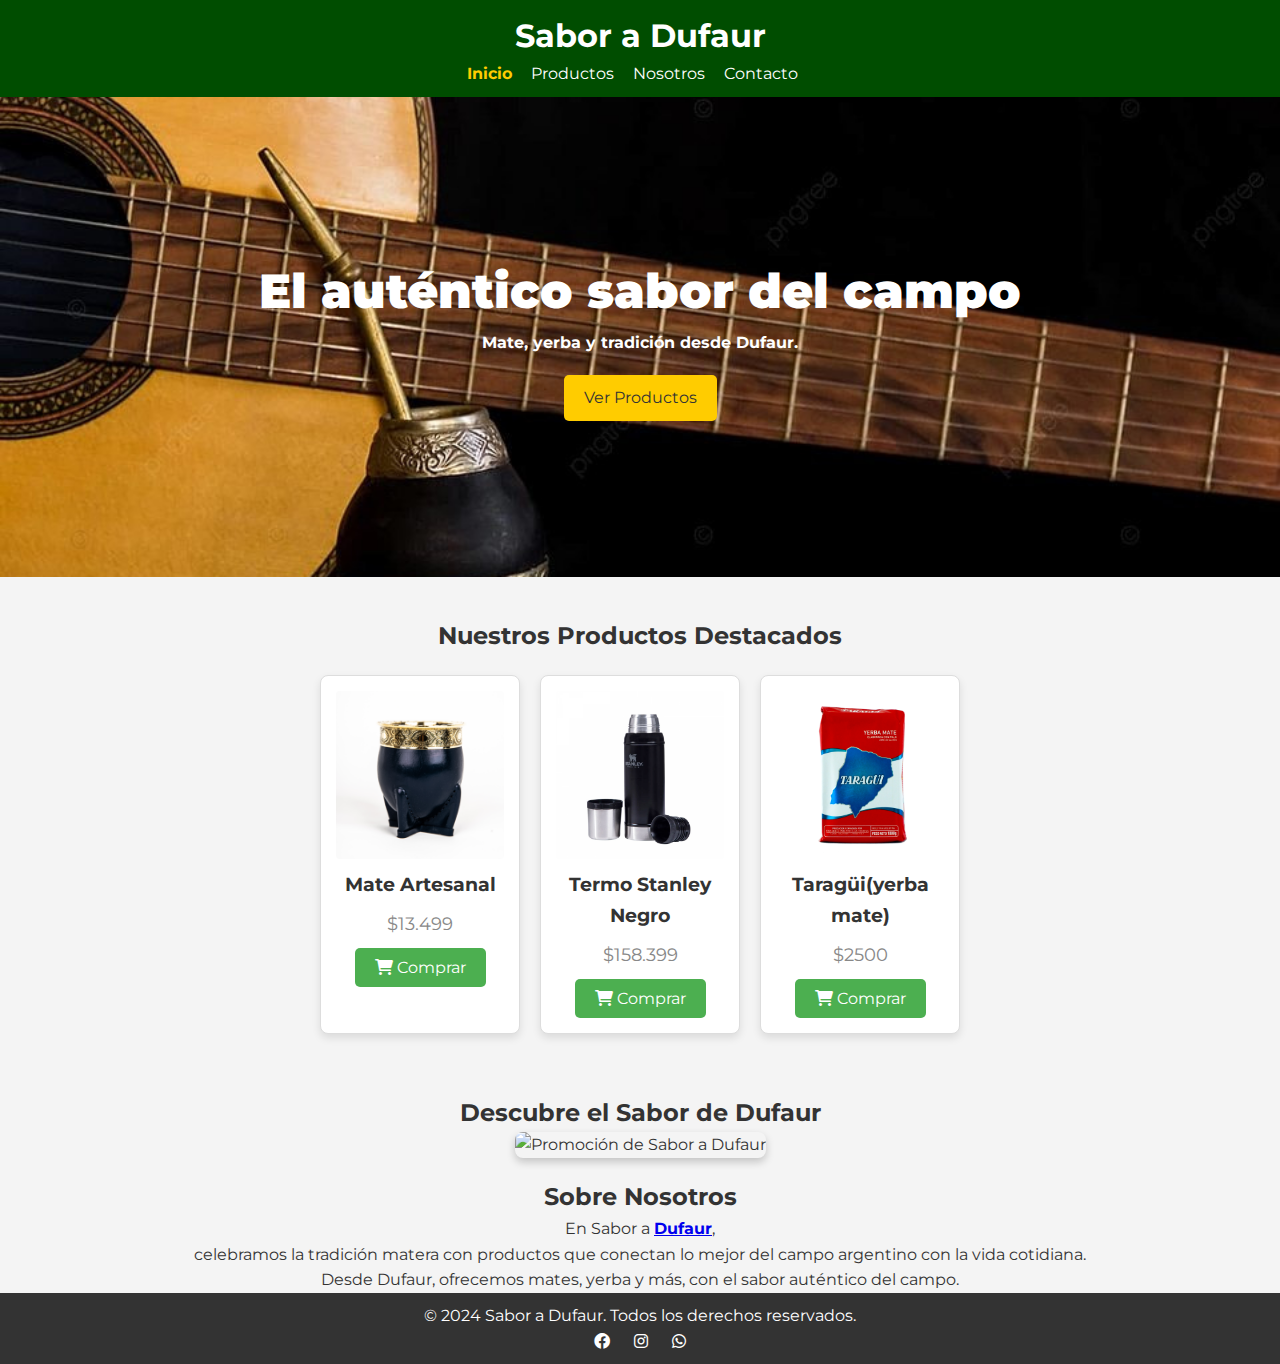
==== index.html @ f7d8678d "desk sanpe" ====
<!DOCTYPE html>
<html lang="es">
<head>
    <meta charset="UTF-8">
    <meta name="viewport" content="width=device-width, initial-scale=1.0">
    <meta name="description" content="Sabor a Dufaur - El auténtico sabor del campo argentino, mate, yerba y más.">
    <link rel="icon" href="imagenes/favicon-32x32.png" type="image/png"> 
    <title>Sabor a Dufaur</title>
    <link href="https://fonts.googleapis.com/css2?family=Montserrat:wght@400;700&display=swap" rel="stylesheet">
    <link rel="stylesheet" href="https://cdnjs.cloudflare.com/ajax/libs/font-awesome/6.0.0-beta3/css/all.min.css">
    <link rel="stylesheet" href="style-duf.css">
</head>
<body>
    <header>
        <div class="logo">
            <h1>Sabor a Dufaur</h1>
        </div>
        <nav>
            <ul>
                <li><a href="index.html" class="active">Inicio</a></li>
                <li><a href="productos.html">Productos</a></li>
                <li><a href="nosotros.html">Nosotros</a></li>
                <li><a href="contacto.html">Contacto</a></li>
            </ul>
        </nav>
    </header>

    <section id="inicio" class="hero">
        <h2><b>El auténtico sabor del campo</b></h2>
        <p class="principalabajo"><b>Mate, yerba y tradición desde Dufaur.</b></p>
        <a href="productos.html" class="cta-button">Ver Productos</a>
    </section>

    <main>        
        <section id="productos" class="productos">
            <h2>Nuestros Productos Destacados</h2>
            <div class="product-grid">
                <div class="product-item">
                    <img src="imagenes/MATE-CUERO-LISO-SELECCIONADO5-768x768.png" alt="Mate artesanal">
                    <h3>Mate Artesanal</h3>
                    <p>$13.499</p>
                    <div>
                        <button class="buy-button">
                            <i class="fas fa-shopping-cart"></i> Comprar
                        </button>
                    </div>
                </div>
                <div class="product-item">
                    <img src="imagenes/stanleynegro.jpg" alt="Termo premium Stanley negro">
                    <h3>Termo Stanley Negro</h3>
                    <p>$158.399</p>
                    <div>
                        <button class="buy-button">
                            <i class="fas fa-shopping-cart"></i> Comprar
                        </button>
                    </div>
                </div>
                <div class="product-item">
                    <img src="imagenes/taragui.png" alt="Yerba mate">
                    <h3>Taragüi(yerba mate)</h3>
                    <p>$2500</p>
                    <div>
                        <button class="buy-button">
                            <i class="fas fa-shopping-cart"></i> Comprar
                        </button>
                    </div>
                </div>
            </div>
        </section>
        <section id="gif-promocional">
            <h2>Descubre el Sabor de Dufaur</h2>
            <img src="imagenes/unmate.gif" alt="Promoción de Sabor a Dufaur">
        </section>
        
<section>
</section>
        <section id="nosotros" class="nosotros">
            <h2>Sobre Nosotros</h2>
            <p>En Sabor a <a href="nosotros.html"><b>Dufaur</b></a>, <br>
               celebramos la tradición matera con productos que conectan lo mejor del campo argentino con la vida cotidiana. <br>
               Desde Dufaur, ofrecemos mates, yerba y más, con el sabor auténtico del campo.</p>
        </section>
    </main>

    <footer>
        <p>&copy; 2024 Sabor a Dufaur. Todos los derechos reservados.</p>
        <div class="social-icons">
            <a href="https://www.facebook.com/?ref=logo"><i class="fab fa-facebook"></i></a>
            <a href="https://www.instagram.com/"><i class="fab fa-instagram"></i></a>
            <a href="https://www.whatsapp.com/?lang=es_LA"><i class="fab fa-whatsapp"></i></a>
        </div>
    </footer>
</body>
</html>
---- style-duf.css ----
/* Variables de color para facilitar cambios */
:root {
    --color-primario: #004d00;
    --color-secundario: #ffcc00;
    --color-fondo: #f4f4f4;
    --color-texto: #333;
}

/* General styles */
* {
    margin: 0;
    padding: 0;
    box-sizing: border-box;
    font-family: 'Montserrat', sans-serif;
}

body {
    background-color: var(--color-fondo);
    color: var(--color-texto);
    line-height: 1.6;
    font-size: 16px;
}

header {
    background-color: var(--color-primario);
    padding: 10px 0;
    color: #fff;
    text-align: center;
}

header h1 {
    margin: 0;
    font-size: 2rem;
}

nav ul {
    list-style-type: none;
    padding: 0;
}

nav ul li {
    display: inline-block;
    margin-right: 15px;
}

nav ul li a {
    color: #fff;
    text-decoration: none;
}

/* Estilo para el enlace activo */
nav ul li a.active {
    color: var(--color-secundario); /* Amarillo */
    font-weight: bold; /* Opción para que se vea más destacado */
}

.nosotros {
    text-align: center;
}


.hero {
    background: url('imagenes/pngtree-argentine-folklore-concept-mate-and-guitar-on-a-black-background-photo-photo-image_32189280.jpg') no-repeat center center/cover;
    height: 30em; /* Ajusta la altura del contenedor en unidades em */
    min-height: 15em; /* Establece una altura mínima en em para que no quede demasiado pequeño */
    display: flex;
    flex-direction: column;
    justify-content: center;
    align-items: center;
    color: white;
    text-align: center;
    padding: 2em; /* Ajuste de padding en em */
}


.hero h2 {
    font-size: 3rem;
}

.cta-button {
    background-color: var(--color-secundario);
    color: var(--color-texto);
    padding: 10px 20px;
    text-decoration: none;
    border-radius: 5px;
    margin-top: 20px;
    transition: background-color 0.3s ease;
}

.cta-button:hover {
    background-color: #e6b800;
}

/* Productos */
.productos {
    padding: 40px 20px;
    text-align: center;
}

.product-grid {
    display: grid;
    grid-template-columns: repeat(auto-fit, minmax(250px, 1fr));
    gap: 20px;
    margin-top: 20px;
}

.product-item {
    background-color: #fff;
    padding: 15px;
    border: 1px solid #ddd;
    border-radius: 8px;
    display: flex;
    flex-direction: column;
    align-items: center;
    transition: transform 0.3s;
}

.product-item:hover {
    transform: scale(1.05);
}

.product-item img {
    width: 100%;
    border-radius: 10px;
    transition: transform 0.3s ease-in-out;
}

.product-item img:hover {
    transform: scale(1.05);
}

.product-item h3 {
    margin: 10px 0;
    font-size: 1.2rem;
}

.product-item p {
    font-size: 1rem;
}

/* Botón Comprar */
.product-item button {
    margin-top: auto;
    padding: 10px 20px;
    background-color: var(--color-primario);
    color: white;
    border: none;
    border-radius: 5px;
    cursor: pointer;
    font-size: 1em;
    transition: background-color 0.3s;
}

.product-item button:hover {
    background-color: #003300;
}

/* Footer */
footer {
    background-color: #333;
    color: white;
    text-align: center;
    padding: 10px 0;
}

footer .social-icons a {
    margin: 0 10px;
    color: white;
}

footer .social-icons img {
    width: 30px;
}

/* Media Queries */
@media only screen and (max-width: 600px) {
    header h1 {
        font-size: 1.5rem;
    }

    .hero {
        height: 300px;
    }

    .hero h2 {
        font-size: 2rem;
    }

    nav ul li {
        display: block;
        margin: 10px 0;
    }

    .product-grid {
        grid-template-columns: 1fr;
    }

    .cta-button {
        padding: 8px 15px;
    }
}

/* Estilo para las categorías */
.category {
    margin-bottom: 40px;
    text-align: left;
}

.category h3 {
    font-size: 1.8rem;
    position: relative;
    margin-bottom: 20px;
}

.category .more-link {
    font-size: 1rem;
    color: var(--color-primario);
    text-decoration: none;
    position: absolute;
    right: 0;
    top: 0;
}

.category .more-link:hover {
    text-decoration: underline;
}

/* Estilos generales del grid de productos */
.categorymates {
    text-align: center;
    margin: 20px auto;
}

.categorymates h3 {
    font-size: 1.8em;
    margin-bottom: 20px;
    color: #333;
}

.product-grid {
    display: flex;
    gap: 20px; /* Espacio entre productos */
    justify-content: center; /* Centrar productos */
    flex-wrap: wrap;
}

.product-item {
    flex: 1 1 200px; /* Tamaño fijo para cada tarjeta */
    max-width: 200px;
    background-color: #ffffff;
    border-radius: 8px;
    box-shadow: 0px 4px 8px rgba(0, 0, 0, 0.1);
    padding: 15px;
    text-align: center;
    transition: transform 0.3s ease, box-shadow 0.3s ease;
}

.product-item:hover {
    transform: translateY(-5px);
    box-shadow: 0px 6px 12px rgba(0, 0, 0, 0.15);
}

.product-item img {
    width: 100%;
    height: auto;
    border-radius: 4px;
}

.product-item h4 {
    font-size: 1.2em;
    margin: 10px 0 5px;
    color: #555;
}

.product-item p {
    font-size: 1.1em;
    color: #888;
}

.product-item button {
    background-color: #4CAF50;
    color: white;
    border: none;
    padding: 10px 20px;
    border-radius: 5px;
    cursor: pointer;
    margin-top: 10px;
    font-size: 1em;
    transition: background-color 0.3s ease;
}

.product-item button:hover {
    background-color: #45a049;
}


@media (max-width: 768px) {
    .grilla {
        grid-template-columns: repeat(2, 1fr);
    }
}

/* Estilos para el título del formulario */
.contacto {
    max-width: 600px; /* Ancho máximo del formulario */
    margin: 0 auto; /* Centrar el formulario */
    padding: 20px; /* Espaciado interno */
    background-color: #f9f9f9; /* Color de fondo */
    border-radius: 10px; /* Esquinas redondeadas */
    box-shadow: 0 2px 10px rgba(0, 0, 0, 0.1); /* Sombra sutil */
}

.contacto h2 {
    text-align: center; /* Centrar el título */
    color: #333; /* Color del texto */
}

.form-group {
    margin-bottom: 15px; /* Espaciado entre grupos de formulario */
}

label {
    display: block; /* Asegura que las etiquetas ocupen toda la línea */
    margin-bottom: 5px; /* Espacio debajo de la etiqueta */
    font-weight: bold; /* Negrita */
}

input[type="text"],
input[type="email"],
textarea {
    width: 100%; /* Ancho completo */
    padding: 10px; /* Espaciado interno */
    border: 1px solid #ccc; /* Borde */
    border-radius: 5px; /* Esquinas redondeadas */
    box-shadow: 0 2px 5px rgba(0, 0, 0, 0.1); /* Sombra sutil */
    transition: border-color 0.3s; /* Transición al enfocar */
}

input[type="text"]:focus,
input[type="email"]:focus,
textarea:focus {
    border-color: #004d00; /* Cambiar color del borde al enfocar */
    outline: none; /* Sin contorno */
}

.submit-button {
    background-color: #004d00; /* Color de fondo del botón */
    color: white; /* Color del texto del botón */
    border: none; /* Sin borde */
    border-radius: 5px; /* Esquinas redondeadas */
    padding: 10px 20px; /* Espaciado interno */
    cursor: pointer; /* Cambia el cursor al pasar el ratón */
    transition: background-color 0.3s; /* Transición suave */
    width: 100%; /* Botón ocupa todo el ancho */
}

.submit-button:hover {
    background-color: #005700; /* Cambia el color al pasar el ratón */
}
/*imagen sol*/
.imagen-ancha {
    width: 100%;
    height: auto; /* Mantiene la proporción */
}


/* Sección de reseñas */
.resenas {
    padding: 40px 20px;
    background-color: #f0f0f0;
    text-align: center;
}

.resenas h2 {
    font-size: 2rem;
    margin-bottom: 20px;
    color: #333;
}

/* Configuración de la cuadrícula */
.resenas-grid {
    display: grid;
    grid-template-columns: repeat(auto-fit, minmax(250px, 1fr));
    gap: 20px;
    margin-top: 20px;
}

/* Estilo de cada tarjeta de reseña */
.resena-item {
    background-color: #fff;
    padding: 20px;
    border-radius: 10px;
    box-shadow: 0px 4px 8px rgba(0, 0, 0, 0.1);
    display: flex;
    flex-direction: column;
    justify-content: space-between;
}

.resena-item p {
    font-size: 1rem;
    color: #555;
    margin-bottom: 15px;
}

.resena-item h4 {
    font-size: 1rem;
    color: #004d00;
    text-align: right;
    font-weight: bold;
}

/* Sección del pueblo turístico */
.puebloturistico {
    max-width: 800px;
    margin: 40px auto; /* Más margen para separación del fondo */
    padding: 20px;
    background-color: #ffffff; /* Fondo blanco para destacar como tarjeta */
    border-radius: 10px; /* Bordes redondeados */
    box-shadow: 0px 8px 16px rgba(0, 0, 0, 0.2); /* Sombra más fuerte para efecto flotante */
    transition: transform 0.3s ease, box-shadow 0.3s ease; /* Transición suave para efecto hover */
}

.puebloturistico:hover {
    transform: translateY(-10px); /* Efecto de elevación en hover */
    box-shadow: 0px 12px 24px rgba(0, 0, 0, 0.3); /* Sombra más fuerte al hacer hover */
}

.puebloturistico h2 {
    font-size: 2em;
    text-align: center;
    color: #333;
    margin-bottom: 10px;
}

.puebloturistico p {
    font-size: 1.1em;
    line-height: 1.6;
    color: #555;
    text-align: justify;
}


/* Estilos para la sección de imagen y mapa */
.puebloimagen {
    display: flex;
    flex-wrap: wrap;
    gap: 10px; /* Espacio entre los cuadros, si lo deseas */
}

.card {
    flex: 1 1 25%; /* Cada tarjeta ocupará un cuarto del ancho */
    box-sizing: border-box;
}

.card img,
.card iframe {
    width: 100%;
    height: 100%;
    object-fit: cover;
}


.imagenguarda {
    background-image: url('imagenes/guardapampa.webp');
    background-repeat: repeat; /* Repite la imagen */
    }

    #gif-promocional {
        text-align: center;
        padding: 20px;
    }
    
    #gif-promocional img {
        width: 100%;
        max-width: 600px; /* Limita el tamaño máximo del GIF */
        height: auto; /* Mantiene la proporción del GIF */
        border-radius: 8px; /* Bordes redondeados opcionales */
        box-shadow: 0 4px 8px rgba(0, 0, 0, 0.2); /* Sombra opcional */
    }
    
   .contacto-container {
    display: flex;
    align-items: center;
    gap: 20px;
}

.contacto-imagen {
    flex: 1;
}

.contacto-imagen img {
    width: 100%;
    height: auto;

}

.contacto-formulario {
    flex: 1;
}

.contacto h2 {
    text-align: center;
    margin-bottom: 20px;
}

.imagen-ancha{
    display: block;
    margin: 0 auto; /* Centra horizontalmente */
    width: 50%; /* Ajustá el ancho según necesites */
    height: auto; /* Mantiene la proporción */
}

/* Fin del CSS */
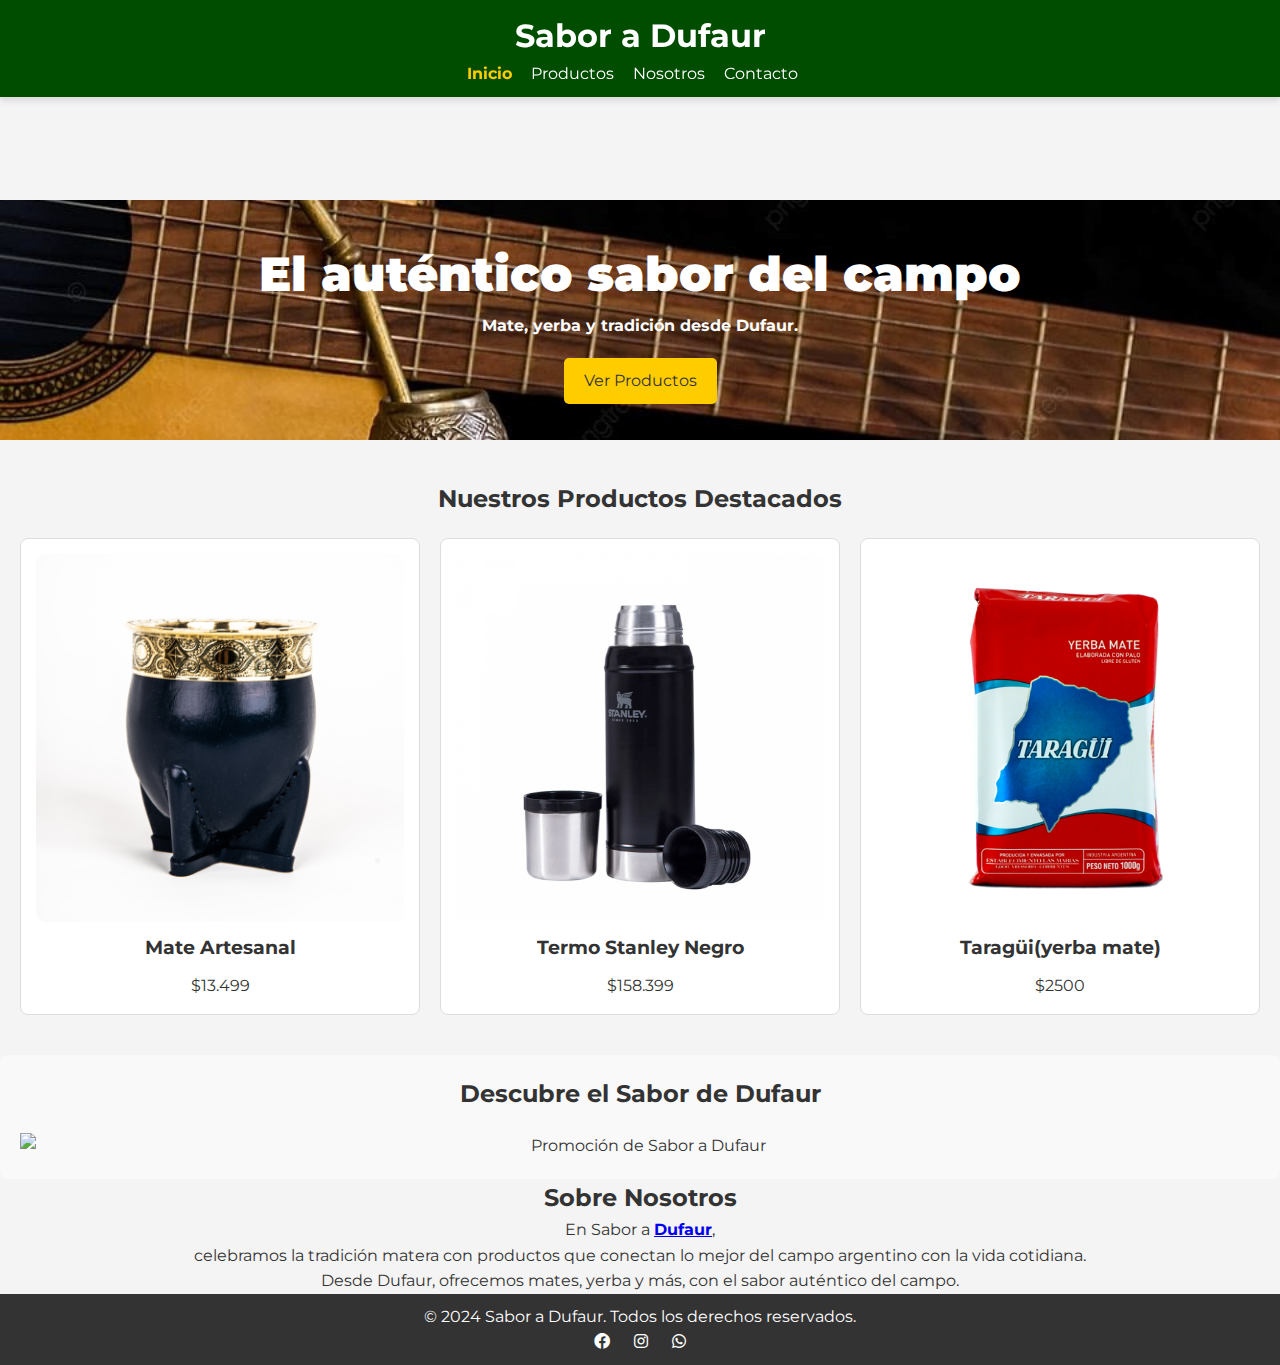
==== commit 6421159d: "Add files via upload" ====
--- a/index.html
+++ b/index.html
@@ -4,7 +4,7 @@
     <meta charset="UTF-8">
     <meta name="viewport" content="width=device-width, initial-scale=1.0">
     <meta name="description" content="Sabor a Dufaur - El auténtico sabor del campo argentino, mate, yerba y más.">
-    <link rel="icon" href="imagenes/favicon-32x32.png" type="image/png"> 
+    <link rel="icon" href="imagenes/favicon.png" type="image/png"> 
     <title>Sabor a Dufaur</title>
     <link href="https://fonts.googleapis.com/css2?family=Montserrat:wght@400;700&display=swap" rel="stylesheet">
     <link rel="stylesheet" href="https://cdnjs.cloudflare.com/ajax/libs/font-awesome/6.0.0-beta3/css/all.min.css">
@@ -39,31 +39,19 @@
                     <img src="imagenes/MATE-CUERO-LISO-SELECCIONADO5-768x768.png" alt="Mate artesanal">
                     <h3>Mate Artesanal</h3>
                     <p>$13.499</p>
-                    <div>
-                        <button class="buy-button">
-                            <i class="fas fa-shopping-cart"></i> Comprar
-                        </button>
-                    </div>
+                
                 </div>
                 <div class="product-item">
                     <img src="imagenes/stanleynegro.jpg" alt="Termo premium Stanley negro">
                     <h3>Termo Stanley Negro</h3>
                     <p>$158.399</p>
-                    <div>
-                        <button class="buy-button">
-                            <i class="fas fa-shopping-cart"></i> Comprar
-                        </button>
-                    </div>
+                    
                 </div>
                 <div class="product-item">
                     <img src="imagenes/taragui.png" alt="Yerba mate">
                     <h3>Taragüi(yerba mate)</h3>
                     <p>$2500</p>
-                    <div>
-                        <button class="buy-button">
-                            <i class="fas fa-shopping-cart"></i> Comprar
-                        </button>
-                    </div>
+                    
                 </div>
             </div>
         </section>
--- a/style-duf.css
+++ b/style-duf.css
@@ -1,4 +1,3 @@
-/* Variables de color para facilitar cambios */
 :root {
     --color-primario: #004d00;
     --color-secundario: #ffcc00;
@@ -6,7 +5,6 @@
     --color-texto: #333;
 }
 
-/* General styles */
 * {
     margin: 0;
     padding: 0;
@@ -26,6 +24,13 @@
     padding: 10px 0;
     color: #fff;
     text-align: center;
+    position: fixed;
+    top: 0;
+    left: 0;
+    width: 100%;
+    z-index: 1000;
+    padding: 10px 20px;
+    box-shadow: 0 4px 6px rgba(0, 0, 0, 0.1);
 }
 
 header h1 {
@@ -48,30 +53,27 @@
     text-decoration: none;
 }
 
-/* Estilo para el enlace activo */
 nav ul li a.active {
-    color: var(--color-secundario); /* Amarillo */
-    font-weight: bold; /* Opción para que se vea más destacado */
+    color: var(--color-secundario);
+    font-weight: bold;
 }
 
 .nosotros {
     text-align: center;
 }
-
 
 .hero {
     background: url('imagenes/pngtree-argentine-folklore-concept-mate-and-guitar-on-a-black-background-photo-photo-image_32189280.jpg') no-repeat center center/cover;
-    height: 30em; /* Ajusta la altura del contenedor en unidades em */
-    min-height: 15em; /* Establece una altura mínima en em para que no quede demasiado pequeño */
+    height: 30em;
+    min-height: 15em;
     display: flex;
     flex-direction: column;
     justify-content: center;
     align-items: center;
     color: white;
     text-align: center;
-    padding: 2em; /* Ajuste de padding en em */
-}
-
+    padding: 2em;
+}
 
 .hero h2 {
     font-size: 3rem;
@@ -91,7 +93,6 @@
     background-color: #e6b800;
 }
 
-/* Productos */
 .productos {
     padding: 40px 20px;
     text-align: center;
@@ -138,7 +139,6 @@
     font-size: 1rem;
 }
 
-/* Botón Comprar */
 .product-item button {
     margin-top: auto;
     padding: 10px 20px;
@@ -155,7 +155,6 @@
     background-color: #003300;
 }
 
-/* Footer */
 footer {
     background-color: #333;
     color: white;
@@ -172,7 +171,6 @@
     width: 30px;
 }
 
-/* Media Queries */
 @media only screen and (max-width: 600px) {
     header h1 {
         font-size: 1.5rem;
@@ -200,7 +198,6 @@
     }
 }
 
-/* Estilo para las categorías */
 .category {
     margin-bottom: 40px;
     text-align: left;
@@ -225,146 +222,6 @@
     text-decoration: underline;
 }
 
-/* Estilos generales del grid de productos */
-.categorymates {
-    text-align: center;
-    margin: 20px auto;
-}
-
-.categorymates h3 {
-    font-size: 1.8em;
-    margin-bottom: 20px;
-    color: #333;
-}
-
-.product-grid {
-    display: flex;
-    gap: 20px; /* Espacio entre productos */
-    justify-content: center; /* Centrar productos */
-    flex-wrap: wrap;
-}
-
-.product-item {
-    flex: 1 1 200px; /* Tamaño fijo para cada tarjeta */
-    max-width: 200px;
-    background-color: #ffffff;
-    border-radius: 8px;
-    box-shadow: 0px 4px 8px rgba(0, 0, 0, 0.1);
-    padding: 15px;
-    text-align: center;
-    transition: transform 0.3s ease, box-shadow 0.3s ease;
-}
-
-.product-item:hover {
-    transform: translateY(-5px);
-    box-shadow: 0px 6px 12px rgba(0, 0, 0, 0.15);
-}
-
-.product-item img {
-    width: 100%;
-    height: auto;
-    border-radius: 4px;
-}
-
-.product-item h4 {
-    font-size: 1.2em;
-    margin: 10px 0 5px;
-    color: #555;
-}
-
-.product-item p {
-    font-size: 1.1em;
-    color: #888;
-}
-
-.product-item button {
-    background-color: #4CAF50;
-    color: white;
-    border: none;
-    padding: 10px 20px;
-    border-radius: 5px;
-    cursor: pointer;
-    margin-top: 10px;
-    font-size: 1em;
-    transition: background-color 0.3s ease;
-}
-
-.product-item button:hover {
-    background-color: #45a049;
-}
-
-
-@media (max-width: 768px) {
-    .grilla {
-        grid-template-columns: repeat(2, 1fr);
-    }
-}
-
-/* Estilos para el título del formulario */
-.contacto {
-    max-width: 600px; /* Ancho máximo del formulario */
-    margin: 0 auto; /* Centrar el formulario */
-    padding: 20px; /* Espaciado interno */
-    background-color: #f9f9f9; /* Color de fondo */
-    border-radius: 10px; /* Esquinas redondeadas */
-    box-shadow: 0 2px 10px rgba(0, 0, 0, 0.1); /* Sombra sutil */
-}
-
-.contacto h2 {
-    text-align: center; /* Centrar el título */
-    color: #333; /* Color del texto */
-}
-
-.form-group {
-    margin-bottom: 15px; /* Espaciado entre grupos de formulario */
-}
-
-label {
-    display: block; /* Asegura que las etiquetas ocupen toda la línea */
-    margin-bottom: 5px; /* Espacio debajo de la etiqueta */
-    font-weight: bold; /* Negrita */
-}
-
-input[type="text"],
-input[type="email"],
-textarea {
-    width: 100%; /* Ancho completo */
-    padding: 10px; /* Espaciado interno */
-    border: 1px solid #ccc; /* Borde */
-    border-radius: 5px; /* Esquinas redondeadas */
-    box-shadow: 0 2px 5px rgba(0, 0, 0, 0.1); /* Sombra sutil */
-    transition: border-color 0.3s; /* Transición al enfocar */
-}
-
-input[type="text"]:focus,
-input[type="email"]:focus,
-textarea:focus {
-    border-color: #004d00; /* Cambiar color del borde al enfocar */
-    outline: none; /* Sin contorno */
-}
-
-.submit-button {
-    background-color: #004d00; /* Color de fondo del botón */
-    color: white; /* Color del texto del botón */
-    border: none; /* Sin borde */
-    border-radius: 5px; /* Esquinas redondeadas */
-    padding: 10px 20px; /* Espaciado interno */
-    cursor: pointer; /* Cambia el cursor al pasar el ratón */
-    transition: background-color 0.3s; /* Transición suave */
-    width: 100%; /* Botón ocupa todo el ancho */
-}
-
-.submit-button:hover {
-    background-color: #005700; /* Cambia el color al pasar el ratón */
-}
-/*imagen sol*/
-.imagen-ancha {
-    width: 100%;
-    height: auto; /* Mantiene la proporción */
-}
-
-
-/* Sección de reseñas */
 .resenas {
     padding: 40px 20px;
     background-color: #f0f0f0;
@@ -377,7 +234,6 @@
     color: #333;
 }
 
-/* Configuración de la cuadrícula */
 .resenas-grid {
     display: grid;
     grid-template-columns: repeat(auto-fit, minmax(250px, 1fr));
@@ -385,7 +241,6 @@
     margin-top: 20px;
 }
 
-/* Estilo de cada tarjeta de reseña */
 .resena-item {
     background-color: #fff;
     padding: 20px;
@@ -409,20 +264,19 @@
     font-weight: bold;
 }
 
-/* Sección del pueblo turístico */
 .puebloturistico {
     max-width: 800px;
-    margin: 40px auto; /* Más margen para separación del fondo */
+    margin: 40px auto;
     padding: 20px;
-    background-color: #ffffff; /* Fondo blanco para destacar como tarjeta */
-    border-radius: 10px; /* Bordes redondeados */
-    box-shadow: 0px 8px 16px rgba(0, 0, 0, 0.2); /* Sombra más fuerte para efecto flotante */
-    transition: transform 0.3s ease, box-shadow 0.3s ease; /* Transición suave para efecto hover */
+    background-color: #ffffff;
+    border-radius: 10px;
+    box-shadow: 0px 8px 16px rgba(0, 0, 0, 0.2);
+    transition: transform 0.3s ease, box-shadow 0.3s ease;
 }
 
 .puebloturistico:hover {
-    transform: translateY(-10px); /* Efecto de elevación en hover */
-    box-shadow: 0px 12px 24px rgba(0, 0, 0, 0.3); /* Sombra más fuerte al hacer hover */
+    transform: translateY(-10px);
+    box-shadow: 0px 12px 24px rgba(0, 0, 0, 0.3);
 }
 
 .puebloturistico h2 {
@@ -439,16 +293,14 @@
     text-align: justify;
 }
 
-
-/* Estilos para la sección de imagen y mapa */
 .puebloimagen {
     display: flex;
     flex-wrap: wrap;
-    gap: 10px; /* Espacio entre los cuadros, si lo deseas */
+    gap: 10px;
 }
 
 .card {
-    flex: 1 1 25%; /* Cada tarjeta ocupará un cuarto del ancho */
+    flex: 1 1 25%;
     box-sizing: border-box;
 }
 
@@ -459,55 +311,269 @@
     object-fit: cover;
 }
 
+#cart-container {
+    position: absolute;
+    top: 20px;
+    right: 20px;
+    display: flex;
+    align-items: center;
+    cursor: pointer;
+}
+
+#cart-container i {
+    font-size: 24px;
+    color: #fffcfc;
+}
+
+#cart-count {
+    margin-left: 5px;
+    font-size: 14px;
+    color: white;
+    background: rgb(0, 0, 0);
+    border-radius: 50%;
+    padding: 2px 6px;
+}
+
+.cart-modal {
+    display: none;
+    position: fixed;
+    top: 0;
+    left: 0;
+    width: 100%;
+    height: 100%;
+    background: rgba(0, 0, 0, 0.5);
+    justify-content: center;
+    align-items: center;
+}
+
+.cart-modal-content {
+    background: rgb(144, 224, 148);
+    padding: 20px;
+    border-radius: 8px;
+    width: 80%;
+    max-width: 400px;
+    text-align: center;
+}
+
+#cart-items {
+    list-style: none;
+    padding: 0;
+    max-height: 200px;
+    overflow-y: auto;
+}
+
+#cart-items li {
+    margin: 10px 0;
+    display: flex;
+    justify-content: space-between;
+}
+
+#empty-cart,
+#close-cart {
+    margin: 10px;
+    padding: 10px 20px;
+    background: #d1ffd4;
+    color: rgb(0, 0, 0);
+    border: 2px solid black;
+    border-radius: 5px;
+    cursor: pointer;
+}
+
+#empty-cart:hover,
+#close-cart:hover {
+    background: #00b3aa;
+}
+
+#cart-total {
+    font-size: 18px;
+    font-weight: bold;
+    color: #000000;
+}
+
+#cart-items li {
+    padding: 10px;
+    border-bottom: 1px solid #e4f0c4;
+}
+
+#cart-items button {
+    background-color: #34dba9;
+    color: rgb(0, 0, 0);
+    padding: 5px 10px;
+    border: 2px solid black;
+    cursor: pointer;
+    border-radius: 5px;
+}
+
+#cart-items button:hover {
+    background-color: #43fde4;
+}
+
+@media screen and (max-width: 767px) {
+    .cart-modal-content {
+        width: 90%;
+        padding: 15px;
+    }
+
+    #close-cart {
+        width: 100%;
+        font-size: 14px;
+    }
+
+    #cart-items {
+        max-height: 60vh;
+        overflow-y: auto;
+    }
+}
+
+@media screen and (max-width: 1024px) {
+    .cart-modal-content {
+        width: 70%;
+        padding: 18px;
+    }
+
+    #close-cart {
+        font-size: 16px;
+    }
+}
+
+.cart-modal {
+    transition: opacity 0.3s ease-in-out;
+    opacity: 0;
+}
+
+.cart-modal.show {
+    opacity: 1;
+}
+
+#cart-items {
+    max-height: 60vh;
+    overflow-y: auto;
+}
+
+.contact-form {
+    background-color: #e7f3c6;
+    padding: 20px;
+    border-radius: 8px;
+    box-shadow: 0 4px 8px rgba(0, 0, 0, 0.1);
+    max-width: 400px;
+    margin: 0 auto;
+    font-family: Arial, sans-serif;
+}
+
+.contact-form input, .contact-form textarea {
+    width: 100%;
+    padding: 12px;
+    margin: 10px 0;
+    border: 1px solid #ccc;
+    border-radius: 4px;
+    font-size: 16px;
+    background-color: #fff;
+    transition: border-color 0.3s ease;
+}
+
+.contact-form input:focus, .contact-form textarea:focus {
+    border-color: #00ffea;
+    outline: none;
+}
+
+.contact-form label {
+    font-weight: bold;
+    font-size: 14px;
+    color: #333;
+}
+
+.submit-button {
+    background-color: #15ff00;
+    color: rgb(0, 0, 0);
+    padding: 12px 20px;
+    border: none;
+    border-radius: 4px;
+    font-size: 16px;
+    cursor: pointer;
+    transition: background-color 0.3s ease;
+}
+
+.submit-button:hover {
+    background-color: #00b33c;
+}
+
+#close-cart {
+    background-color: #e0e0e0;
+    color: black;
+    padding: 8px 16px;
+    border: none;
+    border-radius: 4px;
+    cursor: pointer;
+    font-size: 14px;
+    transition: background-color 0.3s ease;
+}
+
+#close-cart:hover {
+    background-color: #ccc;
+}
+
+#gif-promocional {
+    text-align: center;
+    padding: 20px;
+    background-color: #f9f9f9;
+    border-radius: 8px;
+}
+
+#gif-promocional h2 {
+    font-size: 24px;
+    color: #333;
+    margin-bottom: 20px;
+}
+
+#gif-promocional img {
+    display: block;
+    margin: 0 auto;
+    max-width: 100%;
+    height: auto;
+}
+
+.imagen-ancha {
+    display: block;
+    margin: 0 auto;
+    max-width: 50%;
+    height: auto;
+    max-height: 150px;
+    z-index: 1;
+}
+
+body {
+    margin-top: 200px;
+}
+
+#contacto\:1 {
+    text-align: center;
+    margin: 0 auto;
+    padding: 20px;
+    width: 90%;
+    max-width: 900px;
+}
 
 .imagenguarda {
     background-image: url('imagenes/guardapampa.webp');
-    background-repeat: repeat; /* Repite la imagen */
-    }
-
-    #gif-promocional {
-        text-align: center;
-        padding: 20px;
-    }
-    
-    #gif-promocional img {
-        width: 100%;
-        max-width: 600px; /* Limita el tamaño máximo del GIF */
-        height: auto; /* Mantiene la proporción del GIF */
-        border-radius: 8px; /* Bordes redondeados opcionales */
-        box-shadow: 0 4px 8px rgba(0, 0, 0, 0.2); /* Sombra opcional */
-    }
-    
-   .contacto-container {
-    display: flex;
-    align-items: center;
-    gap: 20px;
-}
-
-.contacto-imagen {
-    flex: 1;
-}
-
-.contacto-imagen img {
-    width: 100%;
-    height: auto;
-
-}
-
-.contacto-formulario {
-    flex: 1;
-}
-
-.contacto h2 {
-    text-align: center;
-    margin-bottom: 20px;
-}
-
-.imagen-ancha{
-    display: block;
-    margin: 0 auto; /* Centra horizontalmente */
-    width: 50%; /* Ajustá el ancho según necesites */
-    height: auto; /* Mantiene la proporción */
-}
-
-/* Fin del CSS */
+    background-repeat: repeat;
+}
+
+html, body {
+    height: 100%;
+    display: flex;
+    flex-direction: column;
+}
+
+.main-content {
+    flex-grow: 1;
+}
+
+footer {
+    background-color: #333;
+    color: white;
+    text-align: center;
+    padding: 10px 0;
+    margin-top: auto;
+}
+
+
